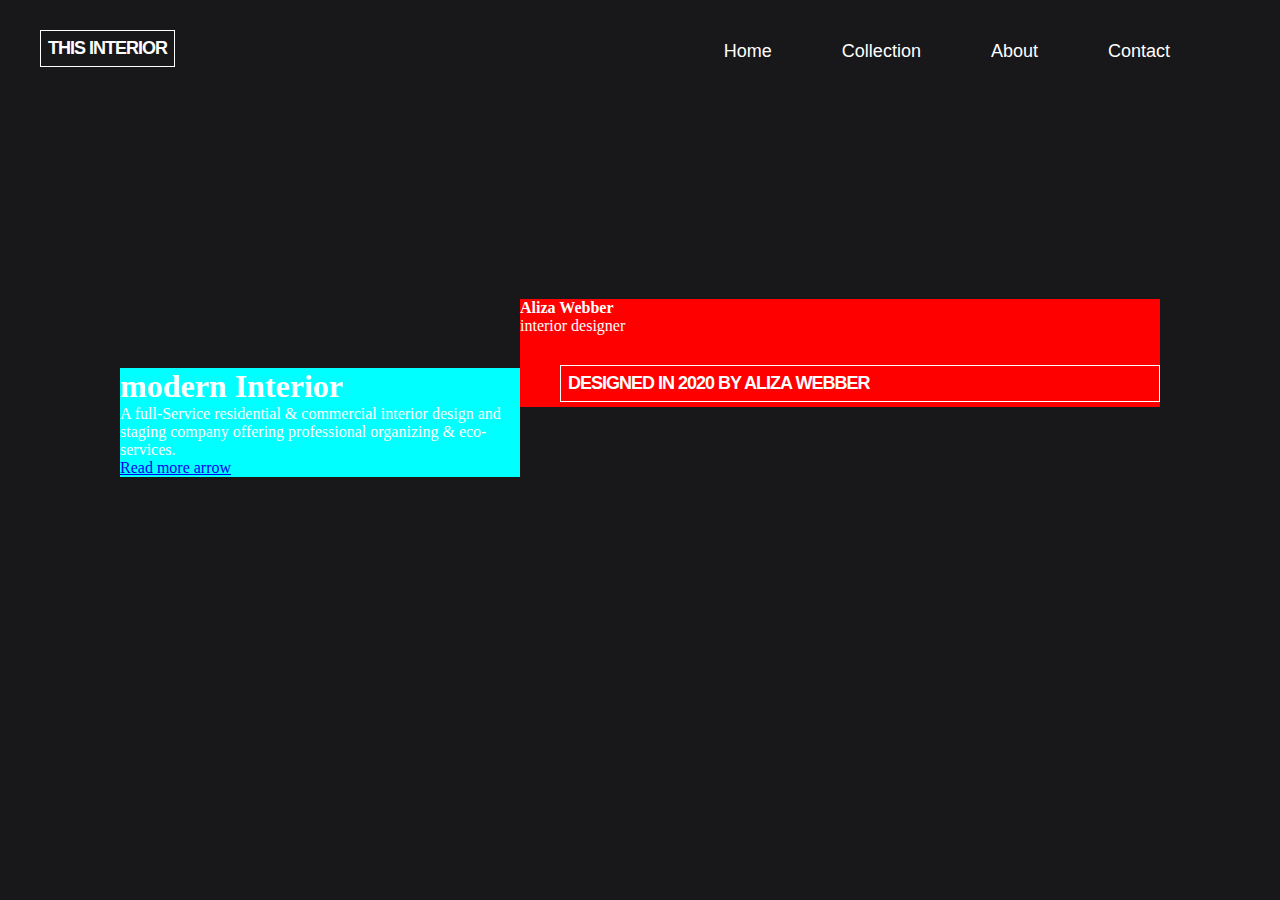
==== Desktop/dev-challenges/interior-consultant-master/index.html @ 21355a69 "one" ====
<!DOCTYPE html>
<html lang="en">
  <head>
    <meta charset="utf-8" />
    <meta
      name="viewport"
      content="width=device-width, initial-scale=1,
  maximum-scale=5"
    />

    <link rel="icon" href="devchallenges.png" />

    <link
      rel="shortcut icon"
      type="image/x-icon"
      href="https://devchallenges.io/"
    />

    <link
      href="https://fonts.googleapis.com/css2?family=Poppins:wght@400;500&display=swap"
      rel="stylesheet"
    />
    <link rel="stylesheet" href="style.css">
    <title>Interior Consultant landing page</title>
  </head>
  <body>
    <header>
      <nav class="navbar">
        <h2 class="header">This Interior</h2>
        <ul class="list-box">
          <li class="items"><a href="#">Home</a></li>
          <li class="items"><a href="#">Collection</a></li>
          <li class="items"><a href="#">About</a></li>
          <li class="items"><a href="#">Contact</a></li>
        </ul>
      </nav>
    </header>
    <section>

      <div class="main-section">
        <div class="left-box">
          <h1>modern Interior</h1>
          <p>A full-Service residential & commercial interior design and staging company offering professional organizing & eco-services.</p>

          <a href="#">Read more <span>arrow</span></a>
        </div>

        <div class="right-box">
          <!-- <img src="/photo1.png" alt=""> -->

          <div class="bottom-box">
            <span class="image"></span>
            <span class="intro"><h4>Aliza Webber</h4>
            <p class="p2">interior designer</p></span>
            <h2>Designed in 2020 by Aliza Webber</h2>
          </div>
        </div>
      </div>
    </section>

    <script src="/main.js"></script>
  </body>
</html>
---- Desktop/dev-challenges/interior-consultant-master/style.css ----
*{
    margin: 0;
    padding: 0;
    box-sizing: border-box;
}
body{
    background-color: #181719;
    min-height: 100vh;
    color: #ffff;
}
header{
    height: 4em;
    font-family: "Montserrat", sans-serif;
}
h2{
    color: #ffff;
    border: 1px solid #ffff;
    padding: 7px;
    margin: 30px 0 5px 40px;
    font-size: 18px;
    letter-spacing: -1px;
    text-transform: uppercase;
    font-family: 'Crimson Pro',sans-serif;
}
nav{
    display: flex;
    justify-content: space-between;
    align-items: center;
}

ul{
    display: flex;
    list-style: none;
    padding-right: 40px;
    margin-top: 30px;

}
ul li a{
    padding-right: 70px;
    color: white;
    text-decoration: none;
    font-size: 18px;
}
ul li a:hover{
    text-decoration: underline;
    cursor: pointer;
    font-weight: 600;
}

.main-section{
    margin-top: 9rem;
    display: flex;
    flex-direction: row;
    justify-content: center;
    align-items: center;
}
.left-box{
    background-color: aqua;
    width: 25rem;
    margin: 10em 0 20px 0;
}
.right-box{
    background-color: red;
    width: 40rem;
}
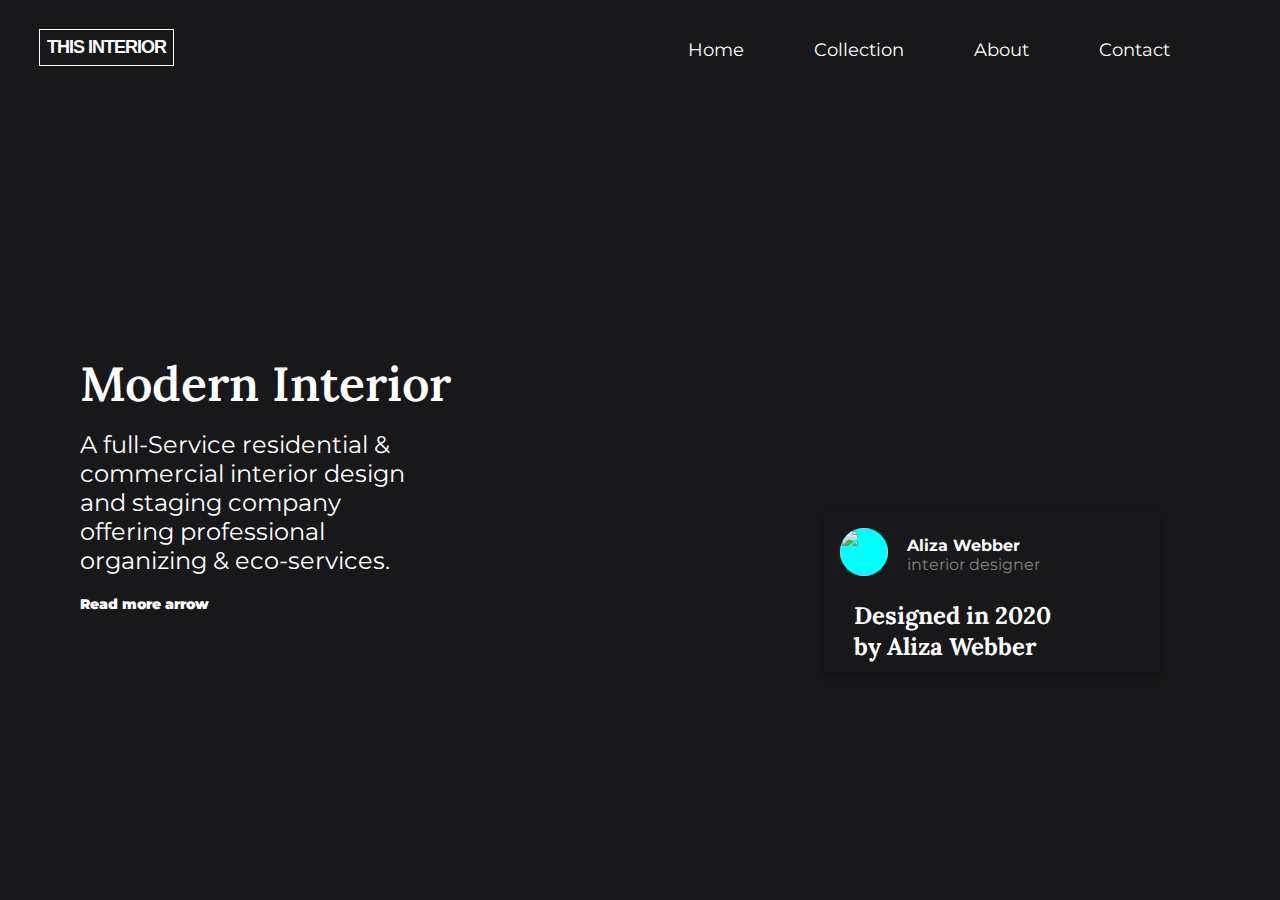
==== commit 5698eb56: "second commit" ====
--- a/Desktop/dev-challenges/interior-consultant-master/index.html
+++ b/Desktop/dev-challenges/interior-consultant-master/index.html
@@ -33,26 +33,32 @@
           <li class="items"><a href="#">About</a></li>
           <li class="items"><a href="#">Contact</a></li>
         </ul>
+        <div class="hamburger">
+          <span class="bar"></span>
+          <span class="bar"></span>
+          <span class="bar"></span>
+        </div>
       </nav>
     </header>
     <section>
 
       <div class="main-section">
         <div class="left-box">
-          <h1>modern Interior</h1>
+          <h1>Modern Interior</h1>
           <p>A full-Service residential & commercial interior design and staging company offering professional organizing & eco-services.</p>
 
-          <a href="#">Read more <span>arrow</span></a>
+          <a href="#" class="anchor">Read more <span>arrow</span></a>
         </div>
 
         <div class="right-box">
-          <!-- <img src="/photo1.png" alt=""> -->
+
+          <div class="photo1"></div>
 
           <div class="bottom-box">
-            <span class="image"></span>
+            <span class="image"><img src="/photo2.png" alt=""></span>
             <span class="intro"><h4>Aliza Webber</h4>
             <p class="p2">interior designer</p></span>
-            <h2>Designed in 2020 by Aliza Webber</h2>
+            <h2 class="intro-text">Designed in 2020 by Aliza Webber</h2>
           </div>
         </div>
       </div>
--- a/Desktop/dev-challenges/interior-consultant-master/style.css
+++ b/Desktop/dev-challenges/interior-consultant-master/style.css
@@ -1,65 +1,207 @@
-*{
-    margin: 0;
-    padding: 0;
-    box-sizing: border-box;
-}
-body{
-    background-color: #181719;
-    min-height: 100vh;
-    color: #ffff;
-}
-header{
-    height: 4em;
-    font-family: "Montserrat", sans-serif;
-}
-h2{
-    color: #ffff;
-    border: 1px solid #ffff;
-    padding: 7px;
-    margin: 30px 0 5px 40px;
-    font-size: 18px;
-    letter-spacing: -1px;
-    text-transform: uppercase;
-    font-family: 'Crimson Pro',sans-serif;
-}
-nav{
-    display: flex;
-    justify-content: space-between;
-    align-items: center;
-}
-
-ul{
-    display: flex;
-    list-style: none;
-    padding-right: 40px;
-    margin-top: 30px;
-
-}
-ul li a{
-    padding-right: 70px;
-    color: white;
-    text-decoration: none;
-    font-size: 18px;
-}
-ul li a:hover{
-    text-decoration: underline;
-    cursor: pointer;
-    font-weight: 600;
-}
-
-.main-section{
-    margin-top: 9rem;
-    display: flex;
-    flex-direction: row;
-    justify-content: center;
-    align-items: center;
-}
-.left-box{
-    background-color: aqua;
-    width: 25rem;
-    margin: 10em 0 20px 0;
-}
-.right-box{
-    background-color: red;
-    width: 40rem;
-}+    @import url('https://fonts.googleapis.com/css2?family=Montserrat&display=swap');
+    @import url('https://fonts.googleapis.com/css2?family=Lora&display=swap');
+
+    *{
+        margin: 0;
+        padding: 0;
+        box-sizing: border-box;
+    }
+    body{
+        background-color: #181719;
+        min-height: 100vh;
+        color: #ffff;
+        font-family: "Montserrat", sans-serif;
+    }
+    header{
+        height: 4em;
+        font-family: "Montserrat", sans-serif;
+    }
+    .header{
+        color: #ffff;
+        outline: 1px solid #ffff;
+        padding: 7px;
+        margin: 30px 0 5px 40px;
+        font-size: 18px;
+        letter-spacing: -1px;
+        text-transform: uppercase;
+        font-family: 'Crimson Pro',sans-serif;
+    }
+    nav{
+        display: flex;
+        justify-content: space-between;
+        align-items: center;
+    }
+
+    ul{
+        display: flex;
+        list-style: none;
+        padding-right: 40px;
+        margin-top: 30px;
+
+    }
+    ul li a{
+        padding-right: 70px;
+        color: white;
+        text-decoration: none;
+        font-size: 18px;
+    }
+    ul li a:hover{
+        text-decoration: underline;
+        cursor: pointer;
+        font-weight: 600;
+    }
+
+    /*************Responsive Navbar**************/
+
+    .hamburger{
+        display: none;
+        cursor: pointer;
+    }
+    .bar{
+        display: block;
+        width: 25px;
+        height: 3px;
+        background-color: white;
+        margin: 5px auto;
+        -webkit-transition: all .3s ease-in-out;
+        transition: all .3s ease-in-out;
+    }
+
+    @media (max-width:900px) {
+        .hamburger{
+            display: block;
+        }
+        .hamburger.active .bar:nth-child(2){
+            opacity: 0;
+        }
+        .hamburger.active .bar:nth-child(1){
+            transition: rotate(45deg);
+        }
+        .hamburger.active .bar:nth-child(3){
+            transition: rotate(-45deg);
+        }
+        ul{
+            position: fixed;
+            top: 4em;
+            flex-direction: column;
+            /* right: 15em; */
+            height: 100vh;
+            width: 100%;
+            background-color: #181719;   
+        }
+        ul{
+            display: flex;
+            /* justify-content: center; */
+            align-items: center;
+            padding-top: 2em;
+        }
+        li{
+            margin: 2em;
+        }
+    }
+
+
+
+    /********BODY******/
+
+
+    .main-section{
+        margin-top: 7rem;
+        padding-bottom: 5rem;
+        display: flex;
+        flex-direction: row;
+        justify-content: center;
+        align-items: center;
+        gap: 7em;
+    }
+    .left-box{
+        width: 25rem; 
+        margin-bottom: 1rem;  
+    }
+    .left-box p{
+        font-size: 24px;
+        font-weight: 400;
+        max-width: 15em;
+        margin-bottom: 1.2rem;
+    }
+    .left-box h1{
+        font-size: 48px;
+        font-weight: 600;
+        margin-bottom: 1rem;
+        font-family: 'Lora', sans-serif;
+    }
+    .left-box .anchor{
+        font-size: 14px;
+        font-weight: 900;
+        text-decoration: none;
+        color: white;
+    }
+
+    .right-box{
+        width: 38rem;
+        height: 70vh;
+    }
+    .right-box .photo1{ 
+        height: 30rem;
+        background-color: red;
+        width: 41rem;
+    }
+    .right-box .photo1{
+        background: url(/photo1.png);
+        background-size: 39rem 25rem;
+        background-repeat: no-repeat;
+    }
+    .right-box .bottom-box{
+        background-color: #181719;
+        box-shadow: 0px 4px 4px rgba(0, 0, 0, 0.25);
+        width: 21rem;
+        position: absolute;
+        top: 32rem;
+        right: 7.5rem;
+    }
+    .right-box .bottom-box span img{
+        height: 3em;
+        width: 3em;
+        margin: 1em 0.5em 0 1em;
+        border-radius: 50%;
+        background-color: aqua;
+    }
+    .right-box .bottom-box .intro{
+        display: inline-block;
+        position: absolute;
+        top: 1.5em;
+        right: 7.5em;
+    }
+    .bottom-box .intro .p2{
+        color: #828282;
+    }
+    .bottom-box .intro-text{
+        color: white;
+        margin: 20px 80px 10px 30px;
+        border: none;
+        font-size: 24px;
+        text-transform: none;
+        font-family: 'Lora', sans-serif;
+    }
+
+    @media (min-width:900px) {
+        
+    }
+
+
+
+    /* @media (max-width: 1300px) {
+        .left-box{
+            width: 20vmax;
+        }
+        .left-box h1{
+            font-size: 40px;
+        }
+        .left-box p{
+            font-size: 20px;
+        }
+        .main-section{
+            margin: 7rem 10em 0 10em;
+            gap: 6rem;
+        }
+    } */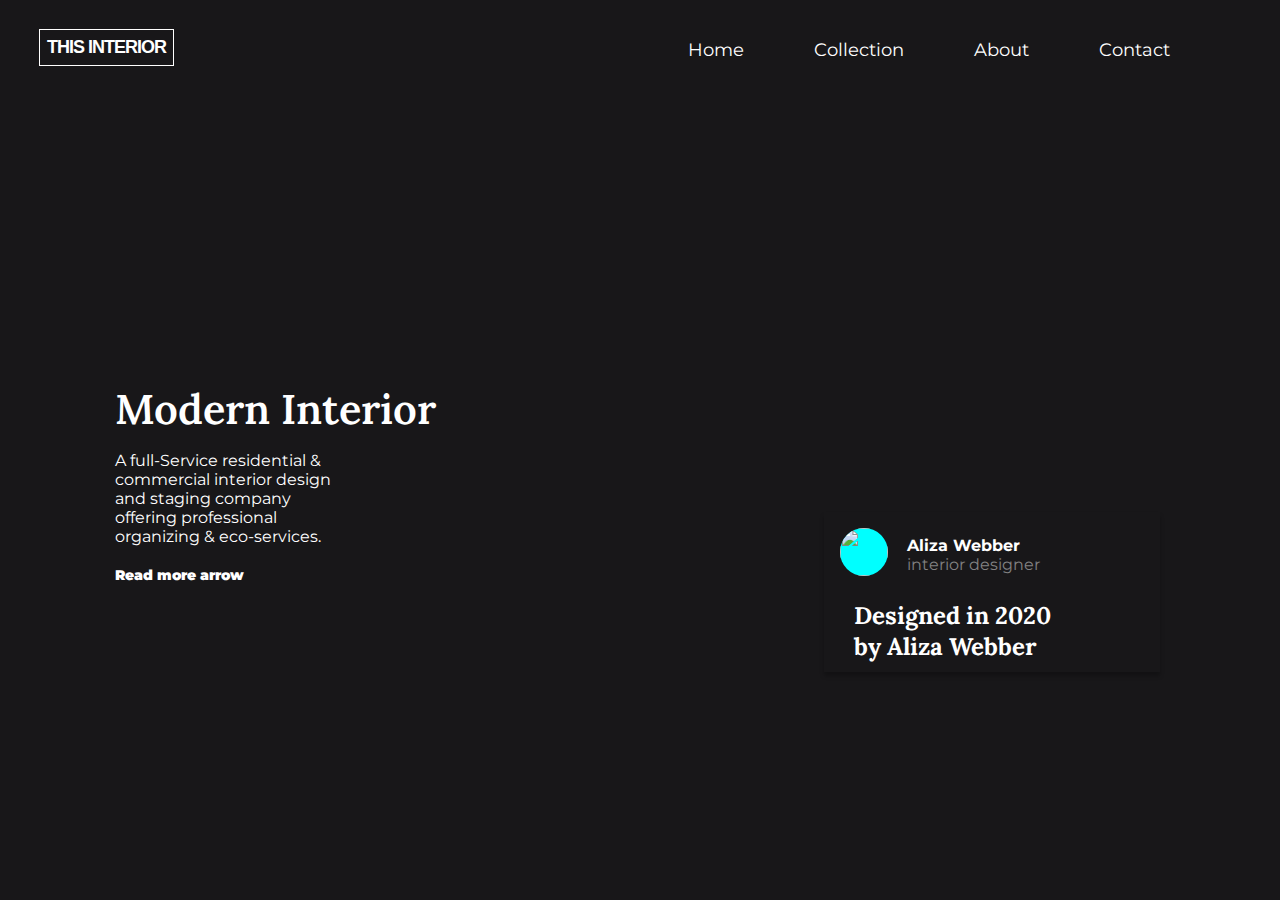
==== commit 5a405ea8: "fourth" ====
--- a/Desktop/dev-challenges/interior-consultant-master/index.html
+++ b/Desktop/dev-challenges/interior-consultant-master/index.html
@@ -27,11 +27,11 @@
     <header>
       <nav class="navbar">
         <h2 class="header">This Interior</h2>
-        <ul class="list-box">
-          <li class="items"><a href="#">Home</a></li>
-          <li class="items"><a href="#">Collection</a></li>
-          <li class="items"><a href="#">About</a></li>
-          <li class="items"><a href="#">Contact</a></li>
+        <ul class="nav-menu">
+          <li class="items"><a href="#" class="nav-links">Home</a></li>
+          <li class="items"><a href="#" class="nav-links">Collection</a></li>
+          <li class="items"><a href="#" class="nav-links">About</a></li>
+          <li class="items"><a href="#" class="nav-links">Contact</a></li>
         </ul>
         <div class="hamburger">
           <span class="bar"></span>
@@ -45,7 +45,7 @@
       <div class="main-section">
         <div class="left-box">
           <h1>Modern Interior</h1>
-          <p>A full-Service residential & commercial interior design and staging company offering professional organizing & eco-services.</p>
+          <p class="left-para">A full-Service residential & commercial interior design and staging company offering professional organizing & eco-services.</p>
 
           <a href="#" class="anchor">Read more <span>arrow</span></a>
         </div>
--- a/Desktop/dev-challenges/interior-consultant-master/style.css
+++ b/Desktop/dev-challenges/interior-consultant-master/style.css
@@ -67,39 +67,40 @@
         transition: all .3s ease-in-out;
     }
 
-    @media (max-width:900px) {
+    @media(max-width: 750px){
         .hamburger{
-            display: block;
+          display: block;
         }
         .hamburger.active .bar:nth-child(2){
-            opacity: 0;
+          opacity: 0;
         }
         .hamburger.active .bar:nth-child(1){
-            transition: rotate(45deg);
+          transform: translateY(8px) rotate(45deg);
         }
         .hamburger.active .bar:nth-child(3){
-            transition: rotate(-45deg);
+          transform: translateY(-8px) rotate(-45deg);
         }
         ul{
-            position: fixed;
-            top: 4em;
-            flex-direction: column;
-            /* right: 15em; */
-            height: 100vh;
-            width: 100%;
-            background-color: #181719;   
+          position: fixed;
+          right: -100%;
+          top: 18vh;
+          background-color: black;
+          gap: 0;
+          flex-direction: column;
+          width: 40%;
+          text-align: center;
+          transition: .4s ease;
         }
         ul{
-            display: flex;
-            /* justify-content: center; */
-            align-items: center;
-            padding-top: 2em;
+          padding: 1em 0;
         }
         li{
-            margin: 2em;
-        }
-    }
-
+          margin: 10px 0 10px 0;
+        }
+        ul.active{
+          right: 0;
+        }
+    }
 
 
     /********BODY******/
@@ -112,20 +113,20 @@
         flex-direction: row;
         justify-content: center;
         align-items: center;
-        gap: 7em;
+        gap: clamp(2em, 1em + 2vmax ,7em);
     }
     .left-box{
         width: 25rem; 
         margin-bottom: 1rem;  
     }
-    .left-box p{
-        font-size: 24px;
+    .left-box .left-para{
+        font-size: clamp(0.5rem, 1.5rem);
         font-weight: 400;
         max-width: 15em;
         margin-bottom: 1.2rem;
     }
     .left-box h1{
-        font-size: 48px;
+        font-size: clamp(1rem, 1em + 2vmax, 3rem);
         font-weight: 600;
         margin-bottom: 1rem;
         font-family: 'Lora', sans-serif;
@@ -184,24 +185,27 @@
         font-family: 'Lora', sans-serif;
     }
 
-    @media (min-width:900px) {
-        
-    }
-
-
-
-    /* @media (max-width: 1300px) {
+    @media (max-width: 50rem) {
+        body{
+        }
+        .main-section{
+            margin-top: 3rem;
+            flex-direction: column;
+        }
         .left-box{
-            width: 20vmax;
+            background-color: blue;
+            width: 40rem;
         }
         .left-box h1{
-            font-size: 40px;
-        }
-        .left-box p{
-            font-size: 20px;
-        }
-        .main-section{
-            margin: 7rem 10em 0 10em;
-            gap: 6rem;
-        }
-    } */+            font-size: 2.7em;
+        }
+        .right-box{
+            width: 40rem;
+        }
+        .right-box .photo1{
+            background-size: 40rem 25rem;
+        }
+        .right-box .bottom-box{
+            top: 43rem;
+        }
+    }